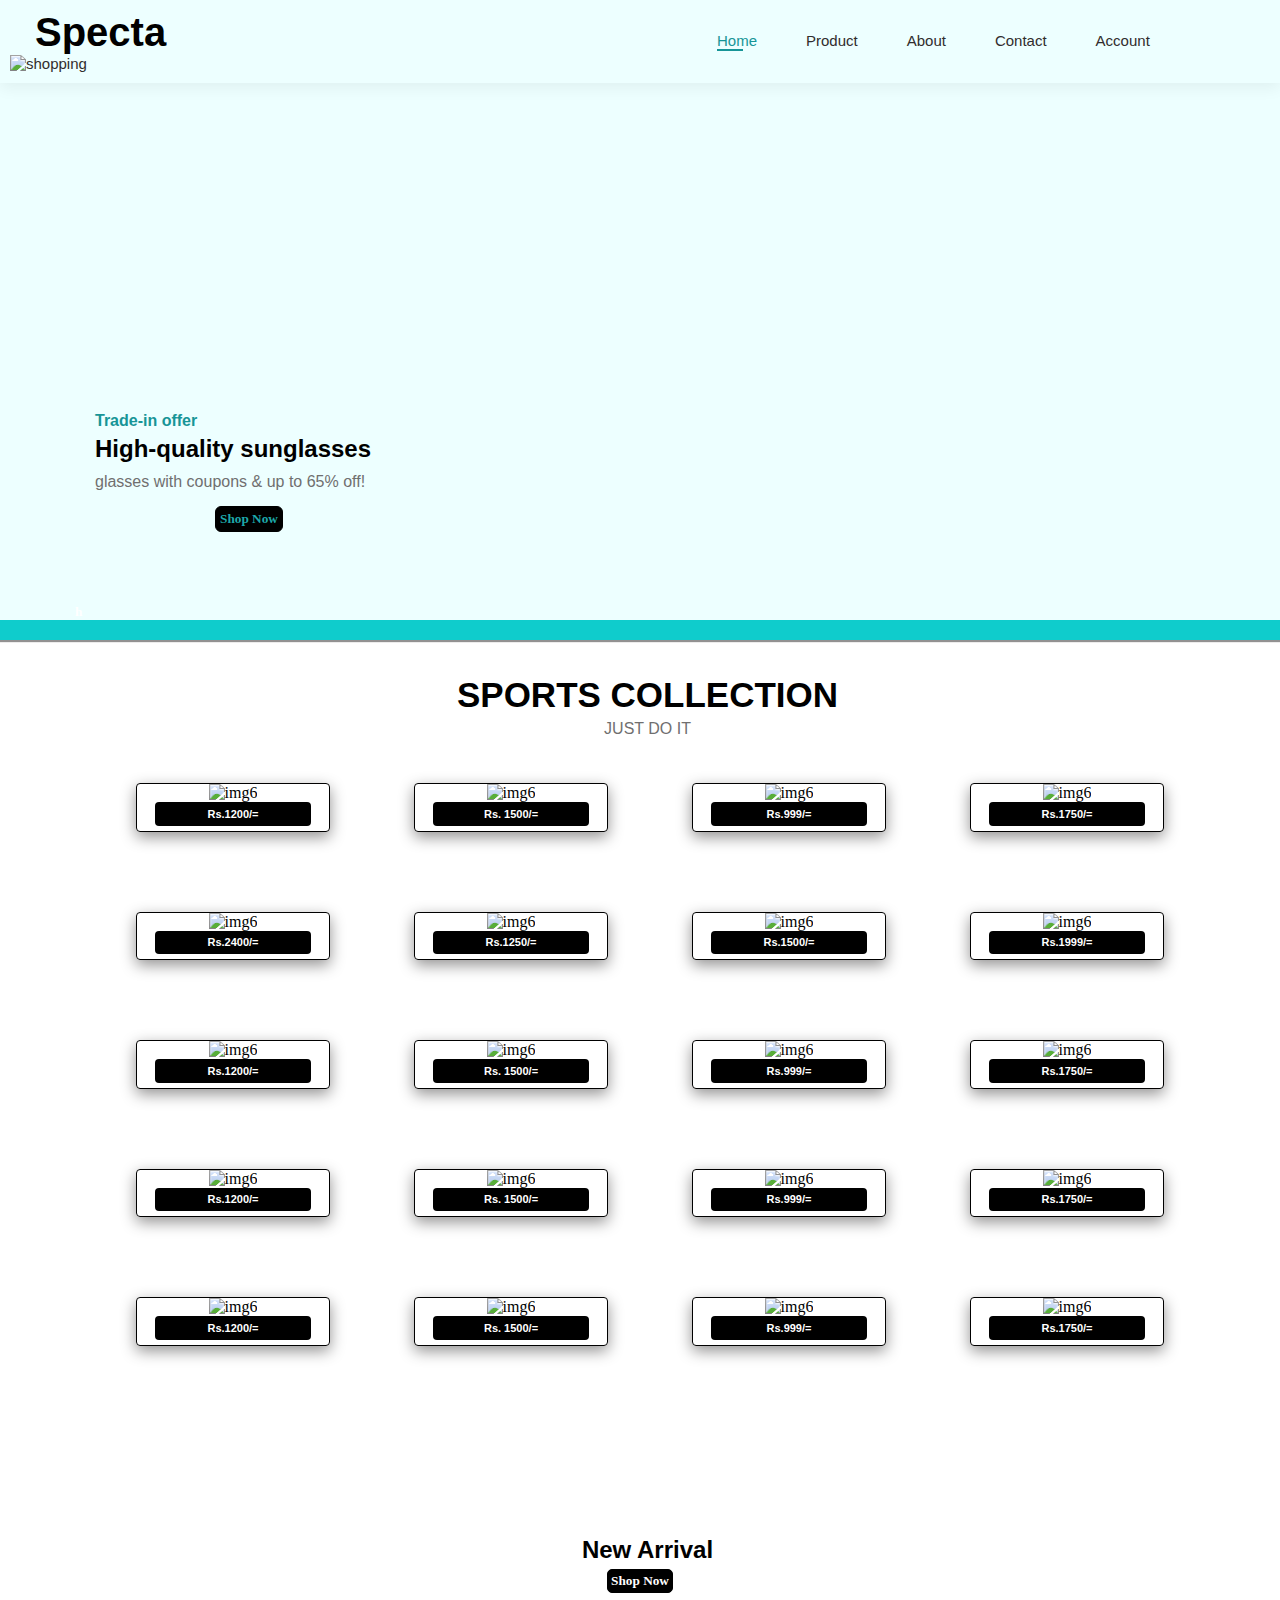
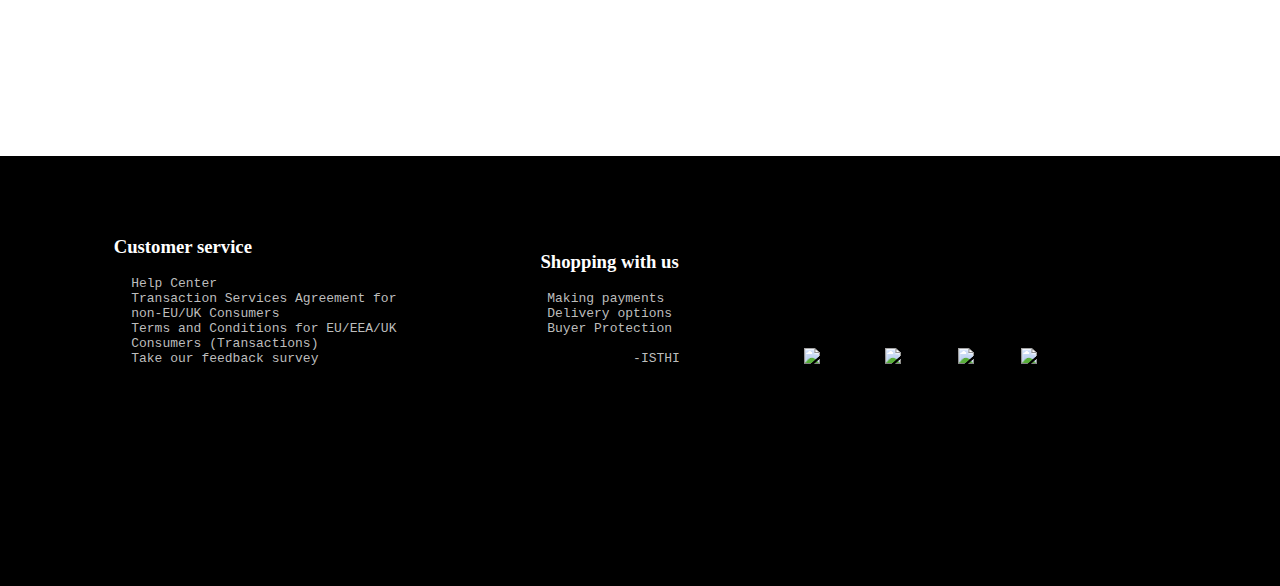
==== index.html @ b27a359e "Add files via upload" ====
<!DOCTYPE html>
<html>
    <head>
        <title>Specta</title>
        <link rel="stylesheet" href="index.css">
    </head>
    <body>
        <div class="background">
        <div class="d1">
        <div class="navbar">
            <h1 id="heading">Specta</h1>
            <ul>
                <li><a class="Home" href="index.html">Home</a></li>
                <li><a class="a" href="product.html">Product</a></li>
                <li><a class="a" href="about.html">About</a></li>
                <li><a class="a" href="contact.html">Contact</a></li>
                <li><a class="a" href="account.html">Account</a></li>
                <li><a class="a" href="card.html"><img class="shop" src="images/shopping_icon_135196.png"  alt="shopping"></a></li>
            </ul>
        </div>
    </div>

    <div class="content">
    <h4>Trade-in offer</h4>
    <h2>High-quality sunglasses</h2>
    <p>glasses with coupons & up to 65% off!</p>
    <h5 class="shopnow"><a class="a" style="color:rgb(29, 168, 170);" href="product.html">Shop Now</a></h5><br><br><br><br><br>
    <h5 style="color: white;">h</h5>
    </div>
    <div class="Adpic">  </div>
    </div>

    <div class="gap"></div>
    <div class="fetured">
        <h2 style="font-size: 35px;">SPORTS COLLECTION</h2>
        <p style="padding-top: 0px;">JUST DO IT</p>
    </div>

    <div class="selection">
    <div class="box">
        <img src="images/img29.jpg" width="99%" alt="img6">
        <h6>Rs.1200/=</h6>
    </div>
    <div class="box">
        <img src="images/img35.jpg" width="99%"  alt="img6">
        <h6>Rs. 1500/=</h6>
    </div>
    <div class="box">
       <img src="images/img26.jpg" width="99%" alt="img6">
        <h6>Rs.999/=</h6>
    </div>
    <div class="box">
       <img src="images/img28.jpg" width="99%" alt="img6">
        <h6>Rs.1750/=</h6>
    </div>
</div>

<div class="selection">
    <div class="box">
        <img src="images/img9.jpg" width="99%" alt="img6">
        <h6>Rs.2400/=</h6>
    </div>
    <div class="box">
        <img src="images/img30.jpg" width="99%"  alt="img6">
        <h6>Rs.1250/=</h6>
    </div>
    <div class="box">
       <img src="images/img31.jpg" width="99%" alt="img6">
        <h6>Rs.1500/=</h6>
    </div>
    <div class="box">
       <img src="images/img25.jpg" width="99%"  alt="img6">
        <h6>Rs.1999/=</h6>
    </div>
</div>

<div class="selection">
    <div class="box">
        <img src="images/img32.jpg" width="99%" alt="img6">
        <h6>Rs.1200/=</h6>
    </div>
    <div class="box">
        <img src="images/img33.jpg" width="99%"  alt="img6">
        <h6>Rs. 1500/=</h6>
    </div>
    <div class="box">
       <img src="images/img34.jpg" width="99%" alt="img6">
        <h6>Rs.999/=</h6>
    </div>
    <div class="box">
       <img src="images/img35.jpg" width="99%" alt="img6">
        <h6>Rs.1750/=</h6>
    </div>
</div>

<div class="selection">
    <div class="box">
        <img src="images/img36.jpg" width="99%" alt="img6">
        <h6>Rs.1200/=</h6>
    </div>
    <div class="box">
        <img src="images/img37.jpg" width="99%"  alt="img6">
        <h6>Rs. 1500/=</h6>
    </div>
    <div class="box">
       <img src="images/img38.jpg" width="99%" alt="img6">
        <h6>Rs.999/=</h6>
    </div>
    <div class="box">
       <img src="images/img39.jpg" width="99%" alt="img6">
        <h6>Rs.1750/=</h6>
    </div>
</div>

<div class="selection">
    <div class="box">
        <img src="images/img40.jpg" width="99%" alt="img6">
        <h6>Rs.1200/=</h6>
    </div>
    <div class="box">
        <img src="images/img27.jpg" width="99%"  alt="img6">
        <h6>Rs. 1500/=</h6>
    </div>
    <div class="box">
       <img src="images/img33.jpg" width="99%" alt="img6">
        <h6>Rs.999/=</h6>
    </div>
    <div class="box">
       <img src="images/img28.jpg" width="99%" alt="img6">
        <h6>Rs.1750/=</h6>
    </div>
</div>

<div class="banner">
    <h2>New Arrival</h2>
   <a class="a" href="product.html"><h5>Shop Now</h5></a>
</div>
<br><br><br><br><br>

<div class="end">
    <div class="details">
     <h3 style="color: white;">Customer service</h3>
     <br>
      <pre style="color: rgb(189, 189, 189);">    Help Center
    Transaction Services Agreement for
    non-EU/UK Consumers
    Terms and Conditions for EU/EEA/UK
    Consumers (Transactions)
    Take our feedback survey</pre>
    </div>

    <div class="details">
        <h3 style="color: white; margin-left: 40px;">Shopping with us</h3>
        <br>
 <pre style="color: rgb(189, 189, 189);">      Making payments
      Delivery options
      Buyer Protection
               
                 -ISTHI</pre>
       </div>

       <img src="images/img 34.png" alt="visa" width="170px" style="margin-left: 120px;">
       <img src="images/img 32.png" alt="inst" width="60px" style="margin-left: 35px;">
       <img src="images/img 33.png" alt="fb" width="78px" style="margin-left: 30px;">
       <img src="images/img 30.png" alt="whatsapp" width="58px" style="margin-left: 30px;">
    </div>

</body>
</html>
---- index.css ----
*{
    margin: 0;
    padding: 0;
}
.background{
    background-color: rgb(237, 255, 255);
}
.d1{
    padding: 10px;
    box-shadow: 0 5px 15px rgba(0, 0, 0, 0.06);
    position: sticky;
}
li,#heading{
    display: inline;
    font-size: 40px;
}
#heading{
    margin-left: 5px;

}
.a{
    color: rgb(49, 45, 45);  

}
a{
    
    text-decoration: none;
    transition: all 0.4s;
    position: relative;
    
}
ul{
    margin-left: 43%;
    display: inline;

    
}
li{
    margin-right: 45px;
    font-size: 15px;
    font-weight: 500;
    font-family: 'Franklin Gothic Medium', 'Arial Narrow', Arial, sans-serif;
    
}
.a:hover,
.Home{
    color: rgb(23, 149, 151);
}
.Home::after{
    content: '';
    position: absolute;
    background: rgb(23, 149, 151);
    height: 2px;
    width: 65%;
    bottom: -2px;
    left: 0;
    opacity: 1;
    
}

.a::after{
    content: "";
    position: absolute;
    background: rgb(23, 149, 151);
    height: 2px;
    width: 0%;
    left: 0;
    bottom: -2px;
    opacity: 0;
    transition: all 0.4s;
    
}
.a:hover::after{
    opacity: 1;
    width: 65%;
}
img.shop{
    width: 20px;
    background-color: transparent;
    border: 0;

}
div.content{
    display: inline-block;
    padding-left: 75px;
   
}
div.Adpic{
    background-image: url("images/img.png");
    height: 533px;
    width: 35%;
    background-size: cover;
    display: inline-block;
    margin-left: 35%;   
}
h4,h2,h1,p{
    padding: 5px;
    font-family:'Segoe UI', Tahoma, Geneva, Verdana, sans-serif;

}
h4,h1{
    padding-bottom: 0;
}
h4,h2,h1,p{
    padding-left: 20px;
}
h4{
    color: rgb(23, 149, 151);
}
p{
    color: rgb(112, 111, 111);
}
h5.shopnow{
    
    cursor: pointer;
    background-color: black;
    display: inline-block;
    padding: 4px;
    border-color: black;
    border-radius: 6px;
    border-width: 1px;
    border-style: solid;
    margin-left: 140px;
    margin-top: 10px;
}
.shopnow:hover{
    background-color:rgb(210, 244, 255);
    font-weight: 1000;
}

.gap{
    height: 20px;
    background-color: rgb(15, 204, 204);
    box-shadow: 0px 2px  1px rgb(146, 145, 145);
    
}
.box{
    width: 15%;
    text-align: center;
    border-width: 1px;
    border-style: solid;
    box-shadow: 0 5px 15px rgb(146, 145, 145);
    border-radius: 4px;
    margin: 40px;
    cursor: pointer;
    display: inline-block;
}
.box h6{
    background-color: black;
    padding: 3%;
    color: white;
    font-size: 11px;
    margin: 0px 18px 5px 18px;
    border-radius: 4px;
    font-family: 'Segoe UI', Tahoma, Geneva, Verdana, sans-serif;
}
.box:hover{
    box-shadow: 0 5px 15px rgb(91, 91, 91);
}
.selection{
    margin-left: 7.5%;
    display: inline;}
.fetured{
    text-align: center;
    margin-top: 30px;

}
.banner{
    background-image: url("images/img23.jpg");
    height: 280px;
    background-size: cover;
    text-align: center;
   
}
.banner h2{
    padding-top: 150px;
}
.banner h5{
    color: white;
    background-color: black;
    border: 1px black solid;
    border-radius: 5px;
    display: inline-block;
    padding: 3px;
}
.banner h5:hover{
background-color:rgb(210, 244, 255);
font-weight: 1200;
color: black;
}

.end{
    background-color: black;
    height: 430px;
}
h3{
    margin-left: 4.6%;
    padding-top: 80px;
}
.details{
    display: inline-block;
    margin-left: 100px;
}
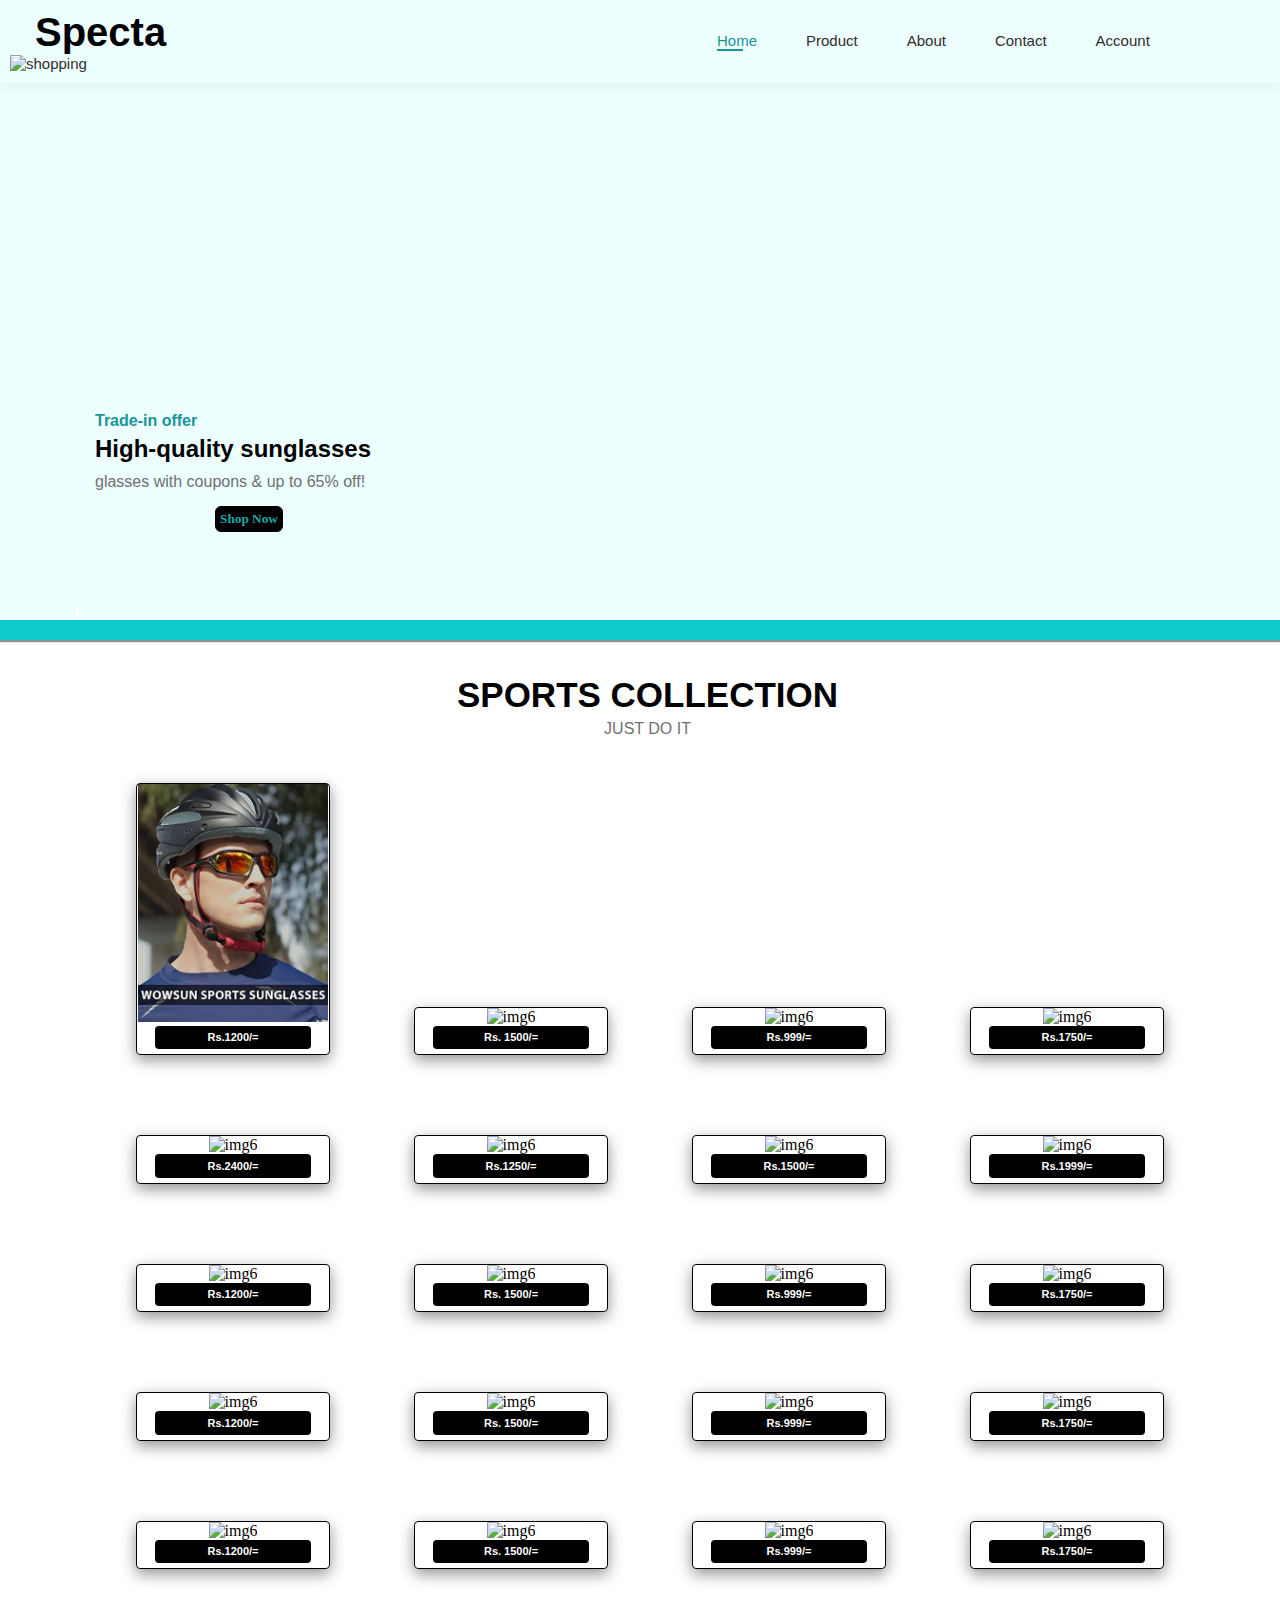
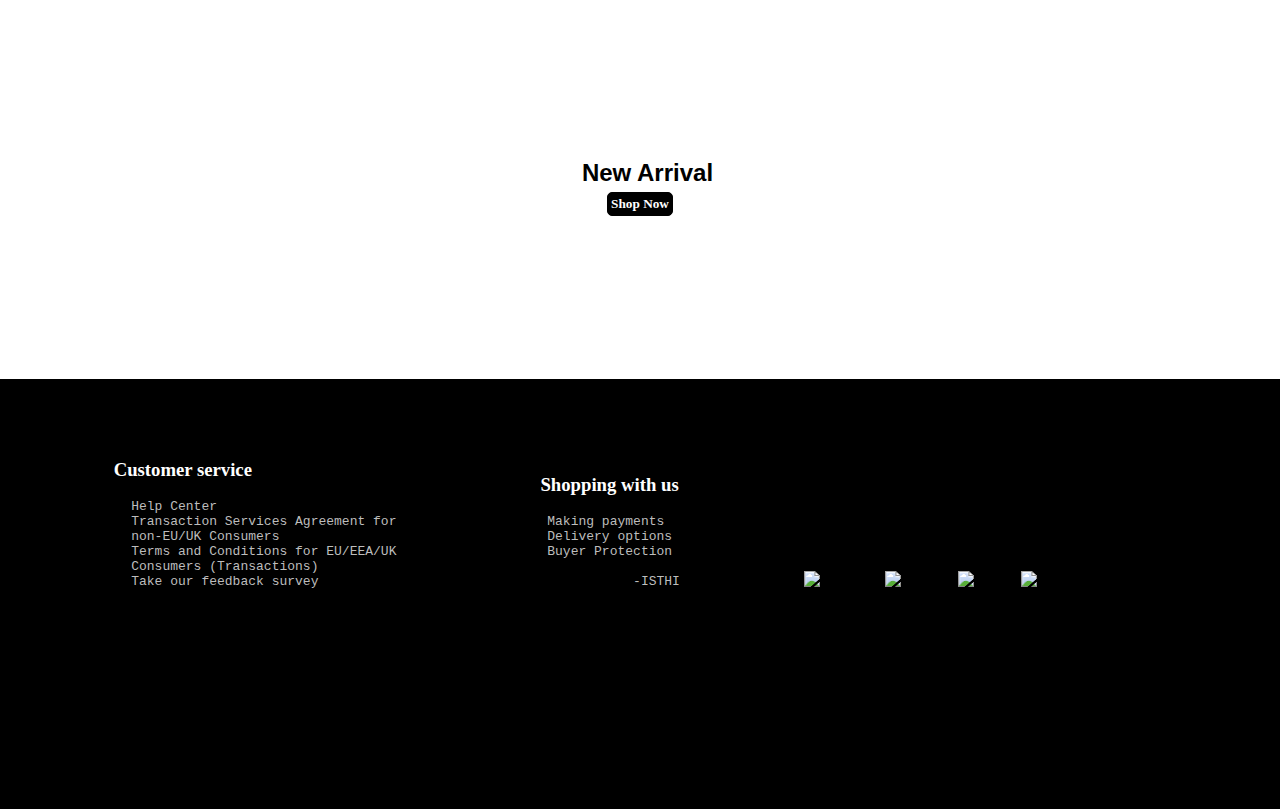
==== commit d6907d46: "index.html" ====
--- a/index.html
+++ b/index.html
@@ -38,7 +38,7 @@
 
     <div class="selection">
     <div class="box">
-        <img src="images/img29.jpg" width="99%" alt="img6">
+        <img src="img29.jpg" width="99%" alt="img6">
         <h6>Rs.1200/=</h6>
     </div>
     <div class="box">
@@ -166,4 +166,4 @@
     </div>
 
 </body>
-</html>+</html>
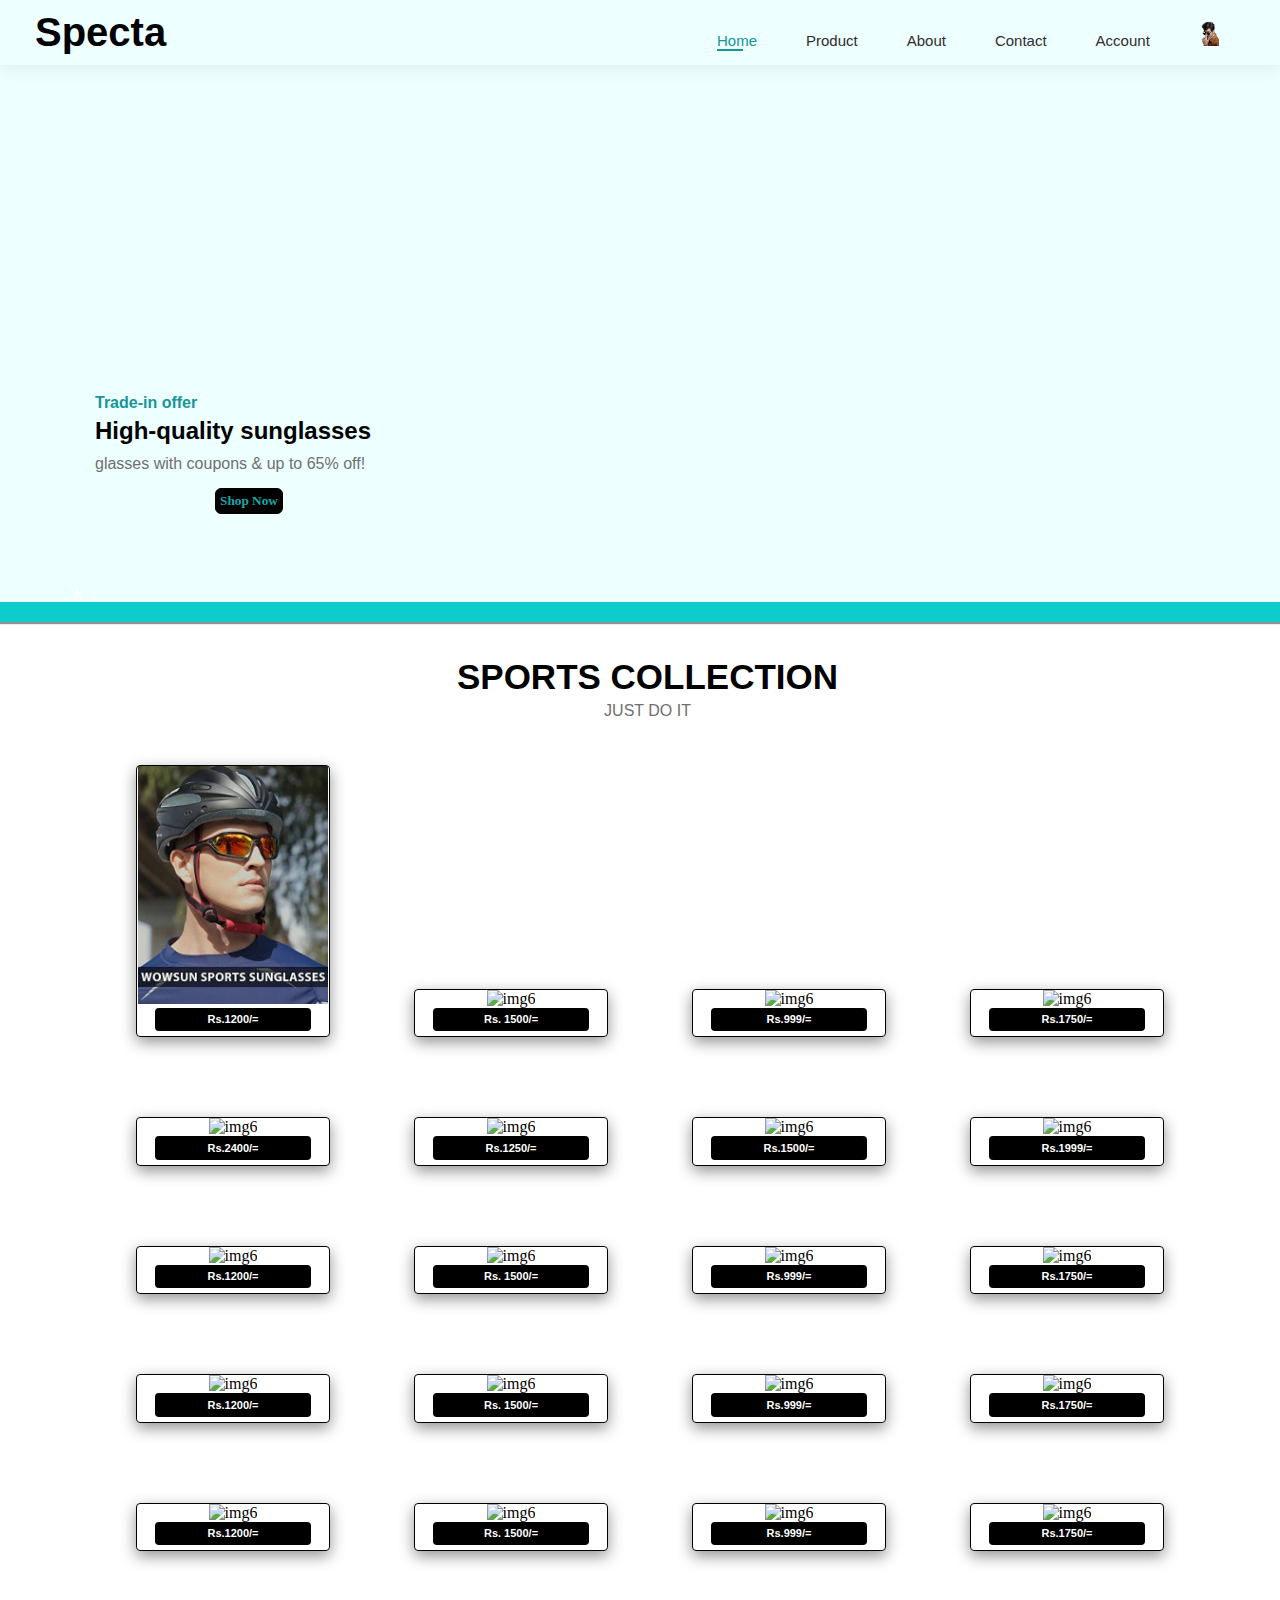
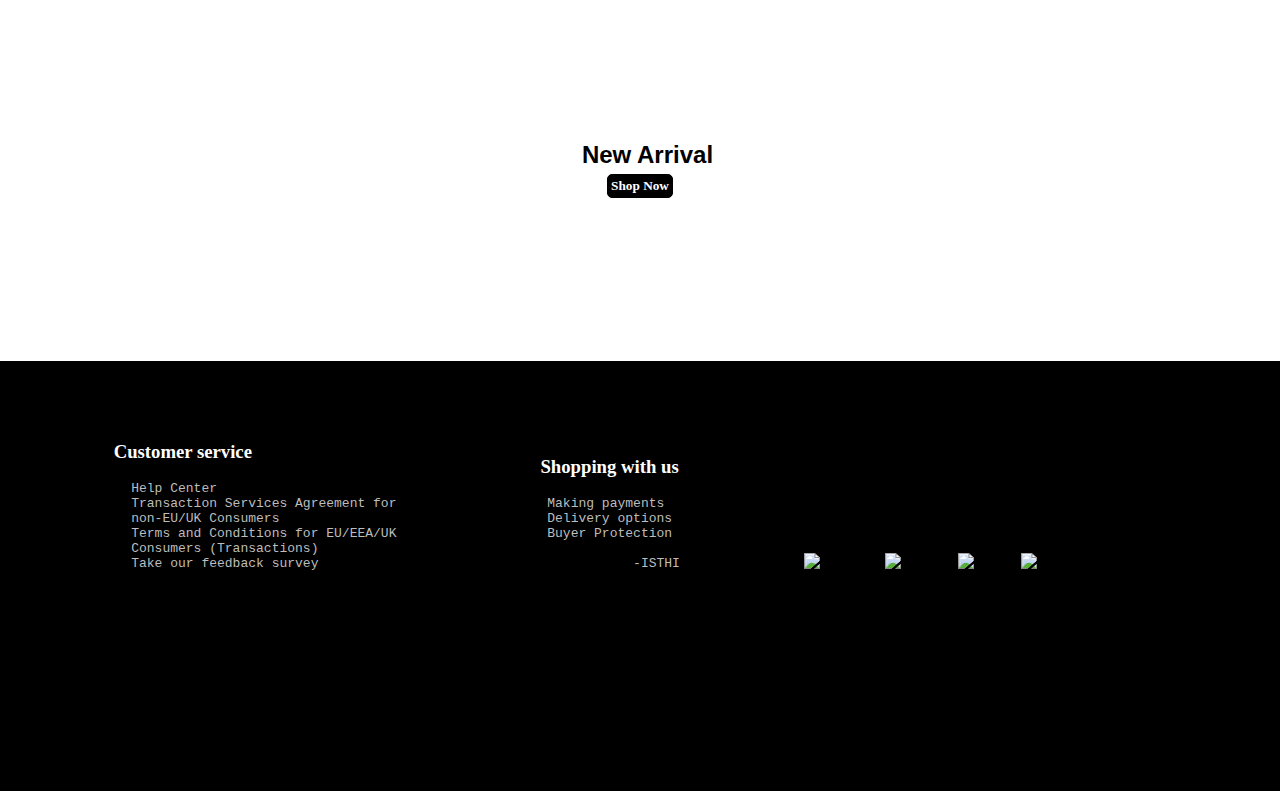
==== commit 779a488e: "index.html" ====
--- a/index.html
+++ b/index.html
@@ -15,7 +15,7 @@
                 <li><a class="a" href="about.html">About</a></li>
                 <li><a class="a" href="contact.html">Contact</a></li>
                 <li><a class="a" href="account.html">Account</a></li>
-                <li><a class="a" href="card.html"><img class="shop" src="images/shopping_icon_135196.png"  alt="shopping"></a></li>
+                <li><a class="a" href="card.html"><img class="shop" src="img.png"  alt="shopping"></a></li>
             </ul>
         </div>
     </div>
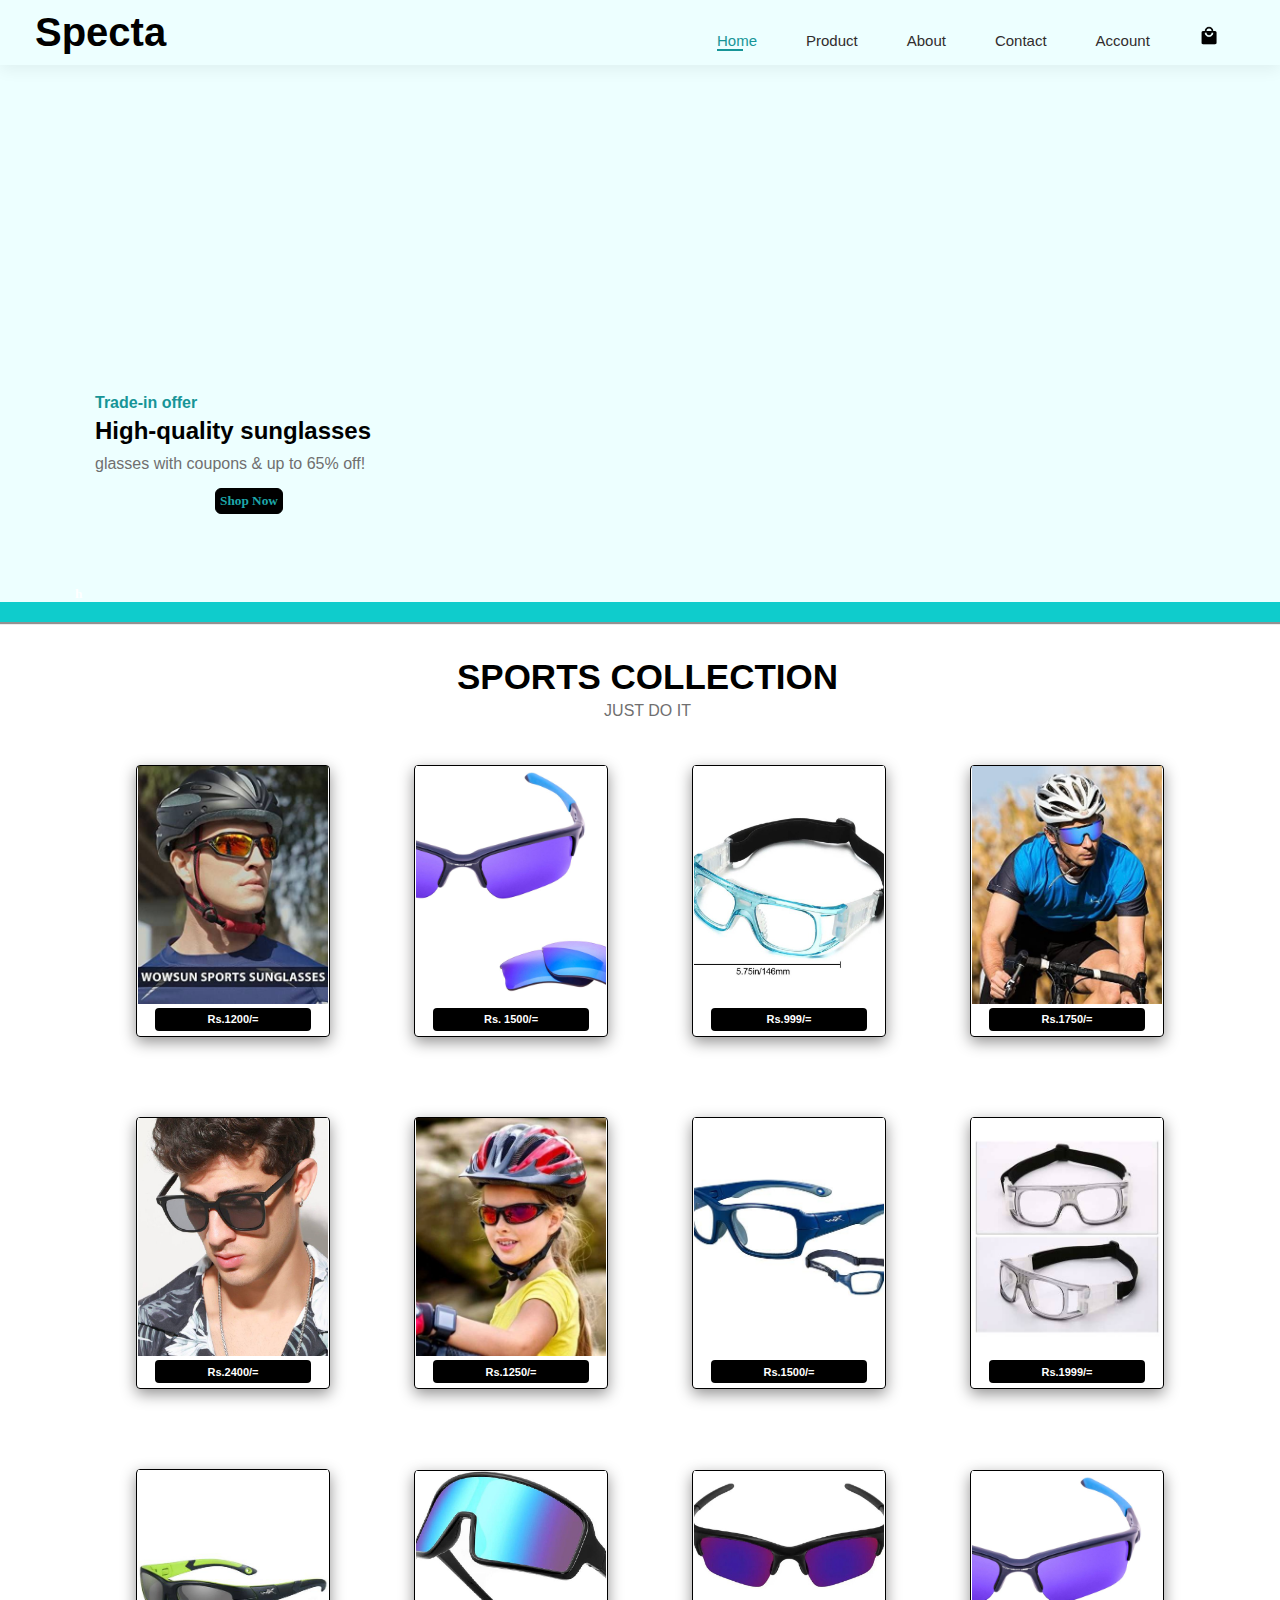
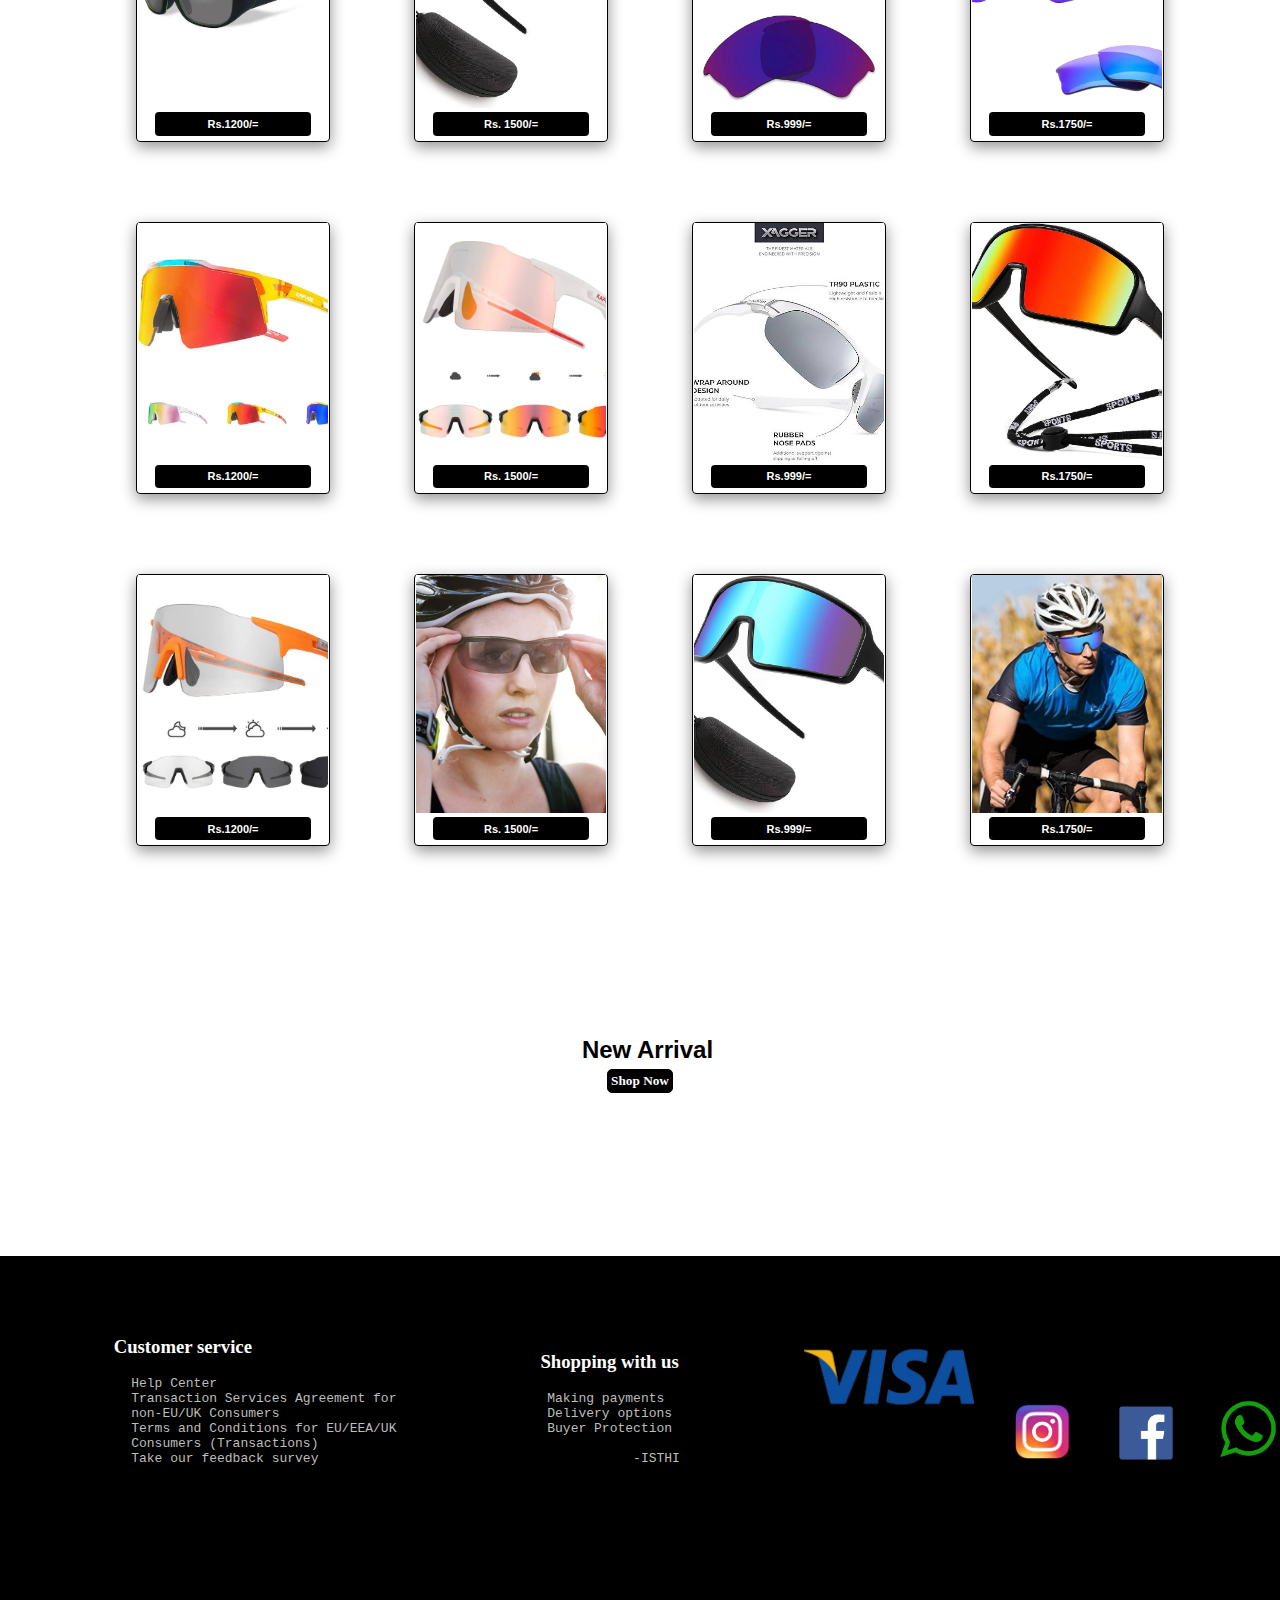
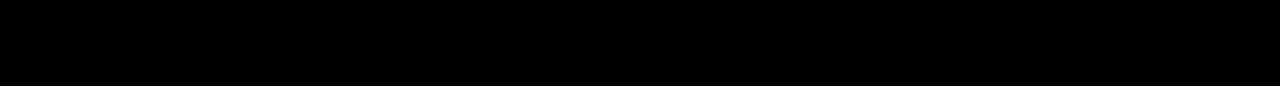
==== commit 6f5d6053: "index.html" ====
--- a/index.html
+++ b/index.html
@@ -15,7 +15,7 @@
                 <li><a class="a" href="about.html">About</a></li>
                 <li><a class="a" href="contact.html">Contact</a></li>
                 <li><a class="a" href="account.html">Account</a></li>
-                <li><a class="a" href="card.html"><img class="shop" src="img.png"  alt="shopping"></a></li>
+                <li><a class="a" href="card.html"><img class="shop" src="shopping_icon_135196.png"  alt="shopping"></a></li>
             </ul>
         </div>
     </div>
@@ -42,91 +42,91 @@
         <h6>Rs.1200/=</h6>
     </div>
     <div class="box">
-        <img src="images/img35.jpg" width="99%"  alt="img6">
+        <img src="img35.jpg" width="99%"  alt="img6">
         <h6>Rs. 1500/=</h6>
     </div>
     <div class="box">
-       <img src="images/img26.jpg" width="99%" alt="img6">
+       <img src="img26.jpg" width="99%" alt="img6">
         <h6>Rs.999/=</h6>
     </div>
     <div class="box">
-       <img src="images/img28.jpg" width="99%" alt="img6">
+       <img src="img28.jpg" width="99%" alt="img6">
         <h6>Rs.1750/=</h6>
     </div>
 </div>
 
 <div class="selection">
     <div class="box">
-        <img src="images/img9.jpg" width="99%" alt="img6">
+        <img src="img9.jpg" width="99%" alt="img6">
         <h6>Rs.2400/=</h6>
     </div>
     <div class="box">
-        <img src="images/img30.jpg" width="99%"  alt="img6">
+        <img src="img30.jpg" width="99%"  alt="img6">
         <h6>Rs.1250/=</h6>
     </div>
     <div class="box">
-       <img src="images/img31.jpg" width="99%" alt="img6">
+       <img src="img31.jpg" width="99%" alt="img6">
         <h6>Rs.1500/=</h6>
     </div>
     <div class="box">
-       <img src="images/img25.jpg" width="99%"  alt="img6">
+       <img src="img25.jpg" width="99%"  alt="img6">
         <h6>Rs.1999/=</h6>
     </div>
 </div>
 
 <div class="selection">
     <div class="box">
-        <img src="images/img32.jpg" width="99%" alt="img6">
+        <img src="img32.jpg" width="99%" alt="img6">
         <h6>Rs.1200/=</h6>
     </div>
     <div class="box">
-        <img src="images/img33.jpg" width="99%"  alt="img6">
+        <img src="img33.jpg" width="99%"  alt="img6">
         <h6>Rs. 1500/=</h6>
     </div>
     <div class="box">
-       <img src="images/img34.jpg" width="99%" alt="img6">
+       <img src="img34.jpg" width="99%" alt="img6">
         <h6>Rs.999/=</h6>
     </div>
     <div class="box">
-       <img src="images/img35.jpg" width="99%" alt="img6">
+       <img src="img35.jpg" width="99%" alt="img6">
         <h6>Rs.1750/=</h6>
     </div>
 </div>
 
 <div class="selection">
     <div class="box">
-        <img src="images/img36.jpg" width="99%" alt="img6">
+        <img src="img36.jpg" width="99%" alt="img6">
         <h6>Rs.1200/=</h6>
     </div>
     <div class="box">
-        <img src="images/img37.jpg" width="99%"  alt="img6">
+        <img src="img37.jpg" width="99%"  alt="img6">
         <h6>Rs. 1500/=</h6>
     </div>
     <div class="box">
-       <img src="images/img38.jpg" width="99%" alt="img6">
+       <img src="img38.jpg" width="99%" alt="img6">
         <h6>Rs.999/=</h6>
     </div>
     <div class="box">
-       <img src="images/img39.jpg" width="99%" alt="img6">
+       <img src="img39.jpg" width="99%" alt="img6">
         <h6>Rs.1750/=</h6>
     </div>
 </div>
 
 <div class="selection">
     <div class="box">
-        <img src="images/img40.jpg" width="99%" alt="img6">
+        <img src="img40.jpg" width="99%" alt="img6">
         <h6>Rs.1200/=</h6>
     </div>
     <div class="box">
-        <img src="images/img27.jpg" width="99%"  alt="img6">
+        <img src="img27.jpg" width="99%"  alt="img6">
         <h6>Rs. 1500/=</h6>
     </div>
     <div class="box">
-       <img src="images/img33.jpg" width="99%" alt="img6">
+       <img src="img33.jpg" width="99%" alt="img6">
         <h6>Rs.999/=</h6>
     </div>
     <div class="box">
-       <img src="images/img28.jpg" width="99%" alt="img6">
+       <img src="img28.jpg" width="99%" alt="img6">
         <h6>Rs.1750/=</h6>
     </div>
 </div>
@@ -159,10 +159,10 @@
                  -ISTHI</pre>
        </div>
 
-       <img src="images/img 34.png" alt="visa" width="170px" style="margin-left: 120px;">
-       <img src="images/img 32.png" alt="inst" width="60px" style="margin-left: 35px;">
-       <img src="images/img 33.png" alt="fb" width="78px" style="margin-left: 30px;">
-       <img src="images/img 30.png" alt="whatsapp" width="58px" style="margin-left: 30px;">
+       <img src="img 34.png" alt="visa" width="170px" style="margin-left: 120px;">
+       <img src="img 32.png" alt="inst" width="60px" style="margin-left: 35px;">
+       <img src="img 33.png" alt="fb" width="78px" style="margin-left: 30px;">
+       <img src="img 30.png" alt="whatsapp" width="58px" style="margin-left: 30px;">
     </div>
 
 </body>
